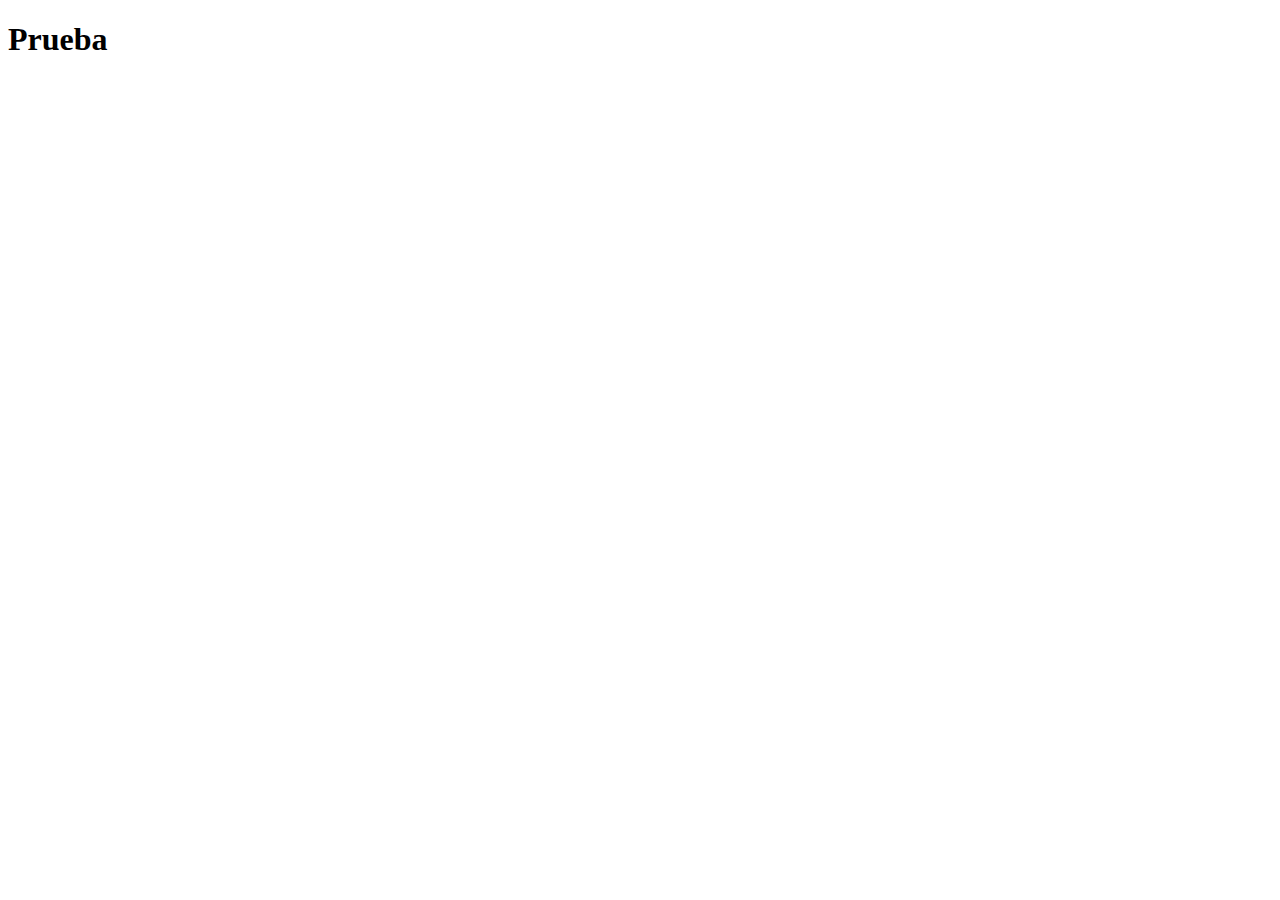
==== index.html @ 3fb683a5 "primer cambio" ====
<!DOCTYPE html>
<html lang="en">

<head>
    <meta charset="UTF-8">
    <meta name="viewport" content="width=device-width, initial-scale=1.0">
    <title> Centro Fray Bartolomé de las Casas · CFBC</title>
    <link rel="shorcut icon" href="icono.ico" type="image/x-icon">
</head>

<body>
    <h1>Prueba</h1>

</body>

</html>
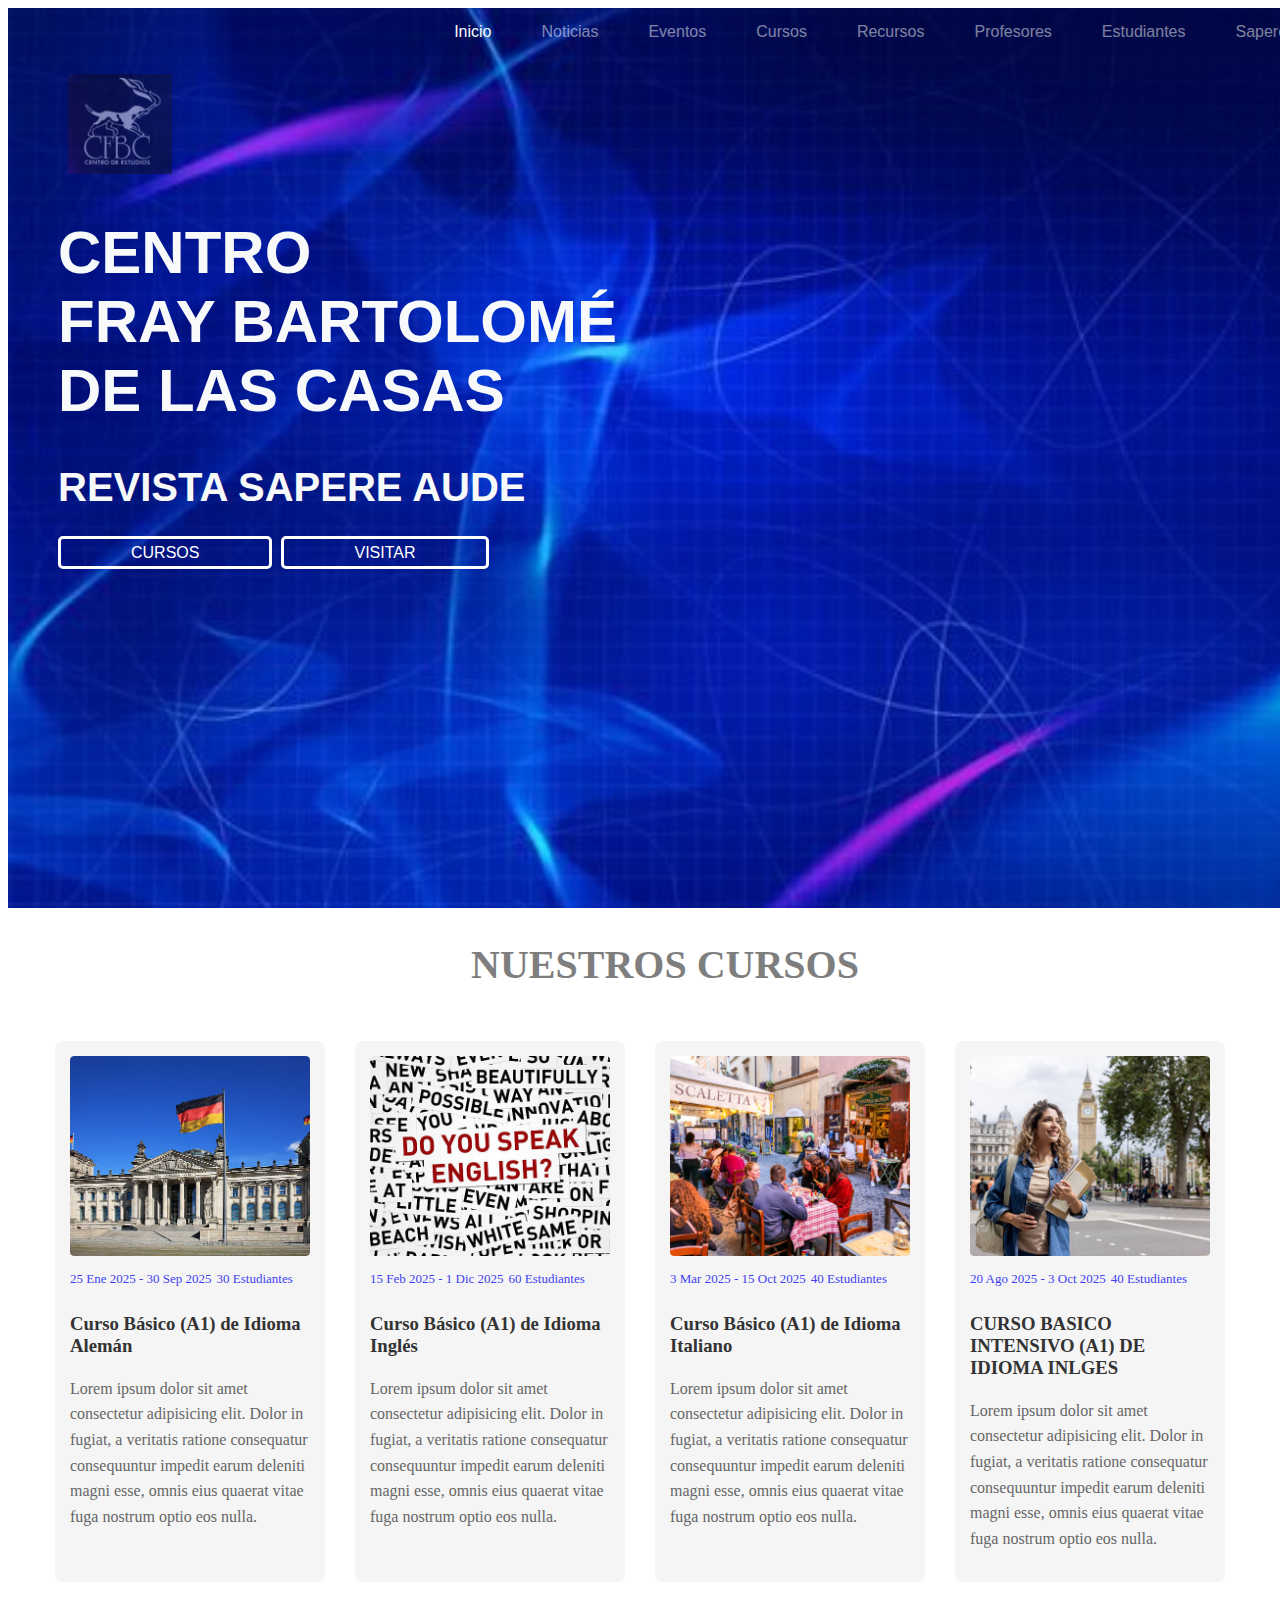
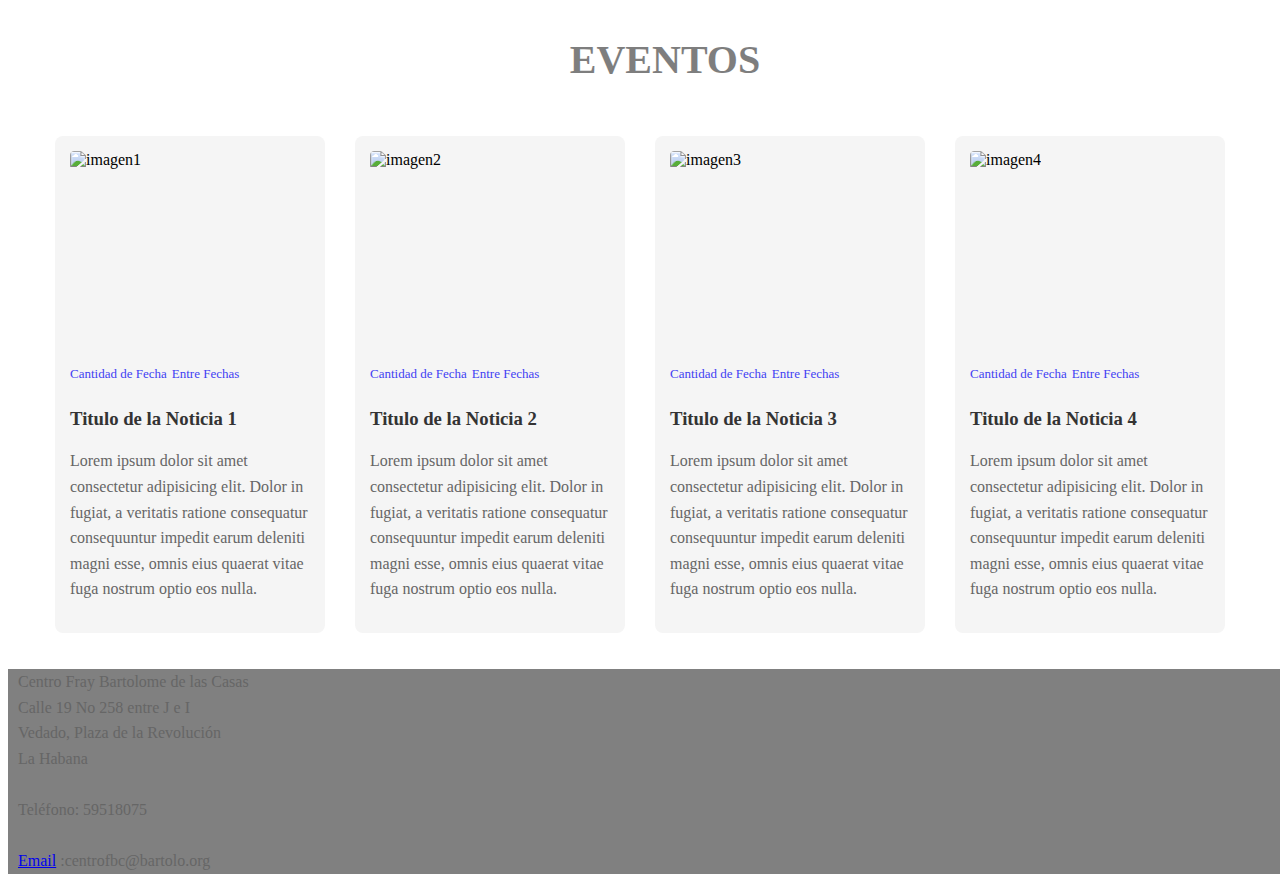
==== commit 01303c2c: "Actualizando la pagina con muchos cambios y estilos" ====
--- a/index.html
+++ b/index.html
@@ -5,12 +5,197 @@
     <meta charset="UTF-8">
     <meta name="viewport" content="width=device-width, initial-scale=1.0">
     <title> Centro Fray Bartolomé de las Casas · CFBC</title>
-    <link rel="shorcut icon" href="icono.ico" type="image/x-icon">
+    <link rel="shorcut icon" href="./src/Assets/icono.jpg" type="image/x-icon">
+    <link rel="stylesheet" href="./src/Styles/index.css">
 </head>
 
 <body>
-    <h1>Prueba</h1>
+    <article class="superior">
+        <nav>
+            <ul class="menu">
+                <li><a href="index.html" id="Inicio">Inicio</a></li>
+                <li><a href="Noticias.html">Noticias</a></li>
+                <li><a href="Eventos.html">Eventos</a></li>
+                <li><a href="Cursos.html">Cursos</a></li>
+                <li><a href="Recursos.html">Recursos</a></li>
+                <li><a target="_blank" href="Profesores.html">Profesores</a></li>
+                <li><a target="_blank" href="Estudiantes.html">Estudiantes</a></li>
+                <li><a href="Sapere_Aude.html">Sapere Aude</a></li>
+
+            </ul>
+        </nav>
+        <br>
+        <img src="./src/Assets/icono.png" alt="Icono del Centro de Estudios" height="100px">
+        <h1>CENTRO
+            <br>
+            FRAY BARTOLOMÉ
+            <br>
+            DE LAS CASAS
+        </h1>
+
+        <h2>REVISTA SAPERE AUDE</h2>
+        <a id="botonCursos" href="Cursos.html">CURSOS</a>
+        <a id="botonVisitar" href="Sapere_Aude.html">VISITAR</a>
+
+    </article>
+
+    <h2 id="anuncio">NUESTROS CURSOS</h2>
+
+    <article class="contenedorNoticias">
+
+        <div class="columna">
+            <div class="imagenes">
+                <img src="./src/Assets/alemania.jpg" alt="imagen1" class="imagenes">
+            </div>
+
+            <div class="fechayestudiantes">
+                <p class="fechaCurso"> 25 Ene 2025 - 30 Sep 2025</p>
+                <p class="cantidadEstudiantes">30 Estudiantes</p>
+            </div>
+            <h3>Curso Básico (A1) de Idioma Alemán</h3>
+            <p>Lorem ipsum dolor sit amet consectetur adipisicing elit. Dolor in fugiat, a veritatis ratione consequatur
+                consequuntur impedit earum deleniti magni esse, omnis eius quaerat vitae fuga nostrum optio eos nulla.
+            </p>
+
+        </div>
+
+        <div class="columna">
+            <div class="imagenes">
+                <img src="./src/Assets/ingles.jpg" alt="imagen2" class="imagenes">
+            </div>
+
+            <div class="fechayestudiantes">
+                <p class="fechaCurso"> 15 Feb 2025 - 1 Dic 2025</p>
+                <p class="cantidadEstudiantes">60 Estudiantes</p>
+            </div>
+            <h3>Curso Básico (A1) de Idioma Inglés</h3>
+            <p>Lorem ipsum dolor sit amet consectetur adipisicing elit. Dolor in fugiat, a veritatis ratione consequatur
+                consequuntur impedit earum deleniti magni esse, omnis eius quaerat vitae fuga nostrum optio eos nulla.
+            </p>
+
+        </div>
+
+        <div class="columna">
+            <div class="imagenes">
+                <img src="./src/Assets/italiano.jpg" alt="imagen3" class="imagenes">
+
+            </div>
+
+            <div class="fechayestudiantes">
+                <p class="fechaCurso"> 3 Mar 2025 - 15 Oct 2025</p>
+                <p class="cantidadEstudiantes">40 Estudiantes</p>
+            </div>
+            <h3>Curso Básico (A1) de Idioma Italiano</h3>
+            <p>Lorem ipsum dolor sit amet consectetur adipisicing elit. Dolor in fugiat, a veritatis ratione consequatur
+                consequuntur impedit earum deleniti magni esse, omnis eius quaerat vitae fuga nostrum optio eos nulla.
+            </p>
+
+        </div>
+
+        <div class="columna">
+            <div class="imagenes">
+                <img src="./src/Assets/ingles avanzado.jpg" alt="imagen3" class="imagenes">
+            </div>
+
+            <div class="fechayestudiantes">
+                <p class="fechaCurso"> 20 Ago 2025 - 3 Oct 2025</p>
+                <p class="cantidadEstudiantes">40 Estudiantes</p>
+            </div>
+            <h3>CURSO BASICO INTENSIVO (A1) DE IDIOMA INLGES</h3>
+            <p>Lorem ipsum dolor sit amet consectetur adipisicing elit. Dolor in fugiat, a veritatis ratione consequatur
+                consequuntur impedit earum deleniti magni esse, omnis eius quaerat vitae fuga nostrum optio eos nulla.
+            </p>
+
+        </div>
+
+    </article>
+
+    <h2 id="anuncio">EVENTOS</h2>
+
+    <article class="contenedorNoticias">
+
+        <div class="columna">
+            <div class="imagenes">
+                <img src="" alt="imagen1" class="imagenes">
+            </div>
+           
+            <div class="fechayestudiantes">
+                <p class="fechaCurso"> Cantidad de Fecha</p>
+                <p class="cantidadEstudiantes">Entre Fechas</p>
+            </div>
+            <h3>Titulo de la Noticia 1</h3>
+            <p>Lorem ipsum dolor sit amet consectetur adipisicing elit. Dolor in fugiat, a veritatis ratione consequatur
+                consequuntur impedit earum deleniti magni esse, omnis eius quaerat vitae fuga nostrum optio eos nulla.
+            </p>
+
+        </div>
+
+        <div class="columna">
+            <div class="imagenes">
+                <img src="" alt="imagen2" class="imagenes">
+            </div>
+            <div class="fechayestudiantes">
+                <p class="fechaCurso"> Cantidad de Fecha</p>
+                <p class="cantidadEstudiantes">Entre Fechas</p>
+            </div>
+            <h3>Titulo de la Noticia 2</h3>
+            <p>Lorem ipsum dolor sit amet consectetur adipisicing elit. Dolor in fugiat, a veritatis ratione consequatur
+                consequuntur impedit earum deleniti magni esse, omnis eius quaerat vitae fuga nostrum optio eos nulla.
+            </p>
+
+        </div>
+
+        <div class="columna">
+            <div class="imagenes">
+                <img src="" alt="imagen3" class="imagenes">
+            </div>
+            <div class="fechayestudiantes">
+                <p class="fechaCurso"> Cantidad de Fecha</p>
+                <p class="cantidadEstudiantes">Entre Fechas</p>
+            </div>
+            <h3>Titulo de la Noticia 3</h3>
+            <p>Lorem ipsum dolor sit amet consectetur adipisicing elit. Dolor in fugiat, a veritatis ratione consequatur
+                consequuntur impedit earum deleniti magni esse, omnis eius quaerat vitae fuga nostrum optio eos nulla.
+            </p>
+
+        </div>
+
+        <div class="columna">
+            <div class="imagenes">
+                <img src="" alt="imagen4" class="imagenes">
+            </div>
+            <div class="fechayestudiantes">
+                <p class="fechaCurso"> Cantidad de Fecha</p>
+                <p class="cantidadEstudiantes">Entre Fechas</p>
+            </div>
+            <h3>Titulo de la Noticia 4</h3>
+            <p>Lorem ipsum dolor sit amet consectetur adipisicing elit. Dolor in fugiat, a veritatis ratione consequatur
+                consequuntur impedit earum deleniti magni esse, omnis eius quaerat vitae fuga nostrum optio eos nulla.
+            </p>
+
+        </div>
+
+    </article>
+
 
 </body>
+<footer id="footer">
+    <div id="footerdiv">
+        <p>Centro Fray Bartolome de las Casas
+            <br>
+            Calle 19 No 258 entre J e I
+            <br>
+            Vedado, Plaza de la Revolución
+            <br>
+            La Habana
+            <br>
+            <br>
+            Teléfono: 59518075
+            <br>
+            <br>
+            <a href="mailito:centrofbc@bartolo.org">Email</a> :centrofbc@bartolo.org
+        </p>
+    </div>
+</footer>
 
 </html>--- a/src/Styles/index.css
+++ b/src/Styles/index.css
@@ -0,0 +1,193 @@
+nav {
+    width: 100%;
+    /*background-color: #f8f9fa;*/
+    padding: 15px 0;
+
+
+}
+
+.menu {
+    display: flex;
+    justify-content: flex-end;
+    list-style: none;
+    margin: 0;
+    padding: 0;
+
+
+
+}
+
+.menu li {
+    margin-left: 30px;
+}
+
+.menu a {
+    text-decoration: none;
+    color: #f8f9fa;
+    font-family: Arial, Helvetica, sans-serif;
+    padding: 5px 10px;
+    opacity: 0.5;
+}
+
+#Inicio {
+    opacity: 100;
+}
+
+.menu a:hover {
+    color: hsl(0, 93%, 47%);
+    opacity: 100;
+
+}
+
+
+.superior {
+    height: 100vh;
+    background-image: url('../Assets/fondo.jpg');
+    background-size: cover;
+    background-position: center;
+    background-repeat: no-repeat;
+    width: 1330px;
+
+
+}
+
+h1 {
+    color: #f8f9fa;
+    font-family: Arial, Helvetica, sans-serif;
+    font-size: 60px;
+    margin-left: 50px;
+}
+
+h2 {
+    color: #f8f9fa;
+    font-family: Arial, Helvetica, sans-serif;
+    font-size: 40px;
+    margin-left: 50px;
+}
+
+#botonCursos,
+#botonVisitar {
+    font-family: Arial, Helvetica, sans-serif;
+    cursor: pointer;
+    padding: 5px 70px;
+    border-radius: 5px;
+    margin-left: 50px;
+    background-color: transparent;
+    color: white;
+    border: solid;
+    text-decoration: none;
+
+
+
+}
+
+#botonVisitar {
+
+    margin-left: 5px;
+}
+
+#botonVisitar:hover {
+    background-color: rgb(228, 1, 39);
+    color: #f8f9fa;
+
+
+
+}
+
+#botonCursos:hover {
+    background-color: rgb(228, 1, 39);
+    color: #f8f9fa;
+
+}
+
+img {
+
+    margin-left: 60px;
+    opacity: 0.5;
+
+
+
+
+}
+
+#footer {
+    background-color: gray;
+    width: 1330px;
+
+}
+
+#footerdiv {
+    color: bisque;
+    margin-left: 10px;
+}
+
+
+/* las noticias*/
+
+#anuncio {
+    color: black;
+    text-align: center;
+    font-family: 'Times New Roman', Times, serif;
+    opacity: 0.5;
+}
+
+.contenedorNoticias {
+    display: flex;
+    justify-content: space-between;
+    max-width: 1200px;
+    margin: 0 auto;
+    padding: 20px;
+}
+
+.columna {
+    flex: 1;
+    margin: 0 15px;
+    background: #f5f5f5;
+    padding: 15px;
+    border-radius: 8px;
+
+}
+
+.imagenes {
+    width: 100%;
+    height: 200px;
+    object-fit: cover;
+    border-radius: 4px;
+    margin-left: 0px;
+    opacity: 100;
+    object-fit: cover;
+    transition: transform 0.3s ease;
+    overflow: hidden;
+
+}
+
+.imagenes :hover {
+
+    transform: scale(1.1);
+}
+
+
+h3 {
+    color: #333;
+    margin-top: 10px;
+}
+
+p {
+    color: #666;
+    line-height: 1.6;
+}
+
+.fechayestudiantes {
+    display: flex;
+
+}
+
+.fechaCurso,
+.cantidadEstudiantes {
+    font-size: 13px;
+    color: #3f3ff3;
+}
+
+.cantidadEstudiantes {
+    margin-left: 5px;
+}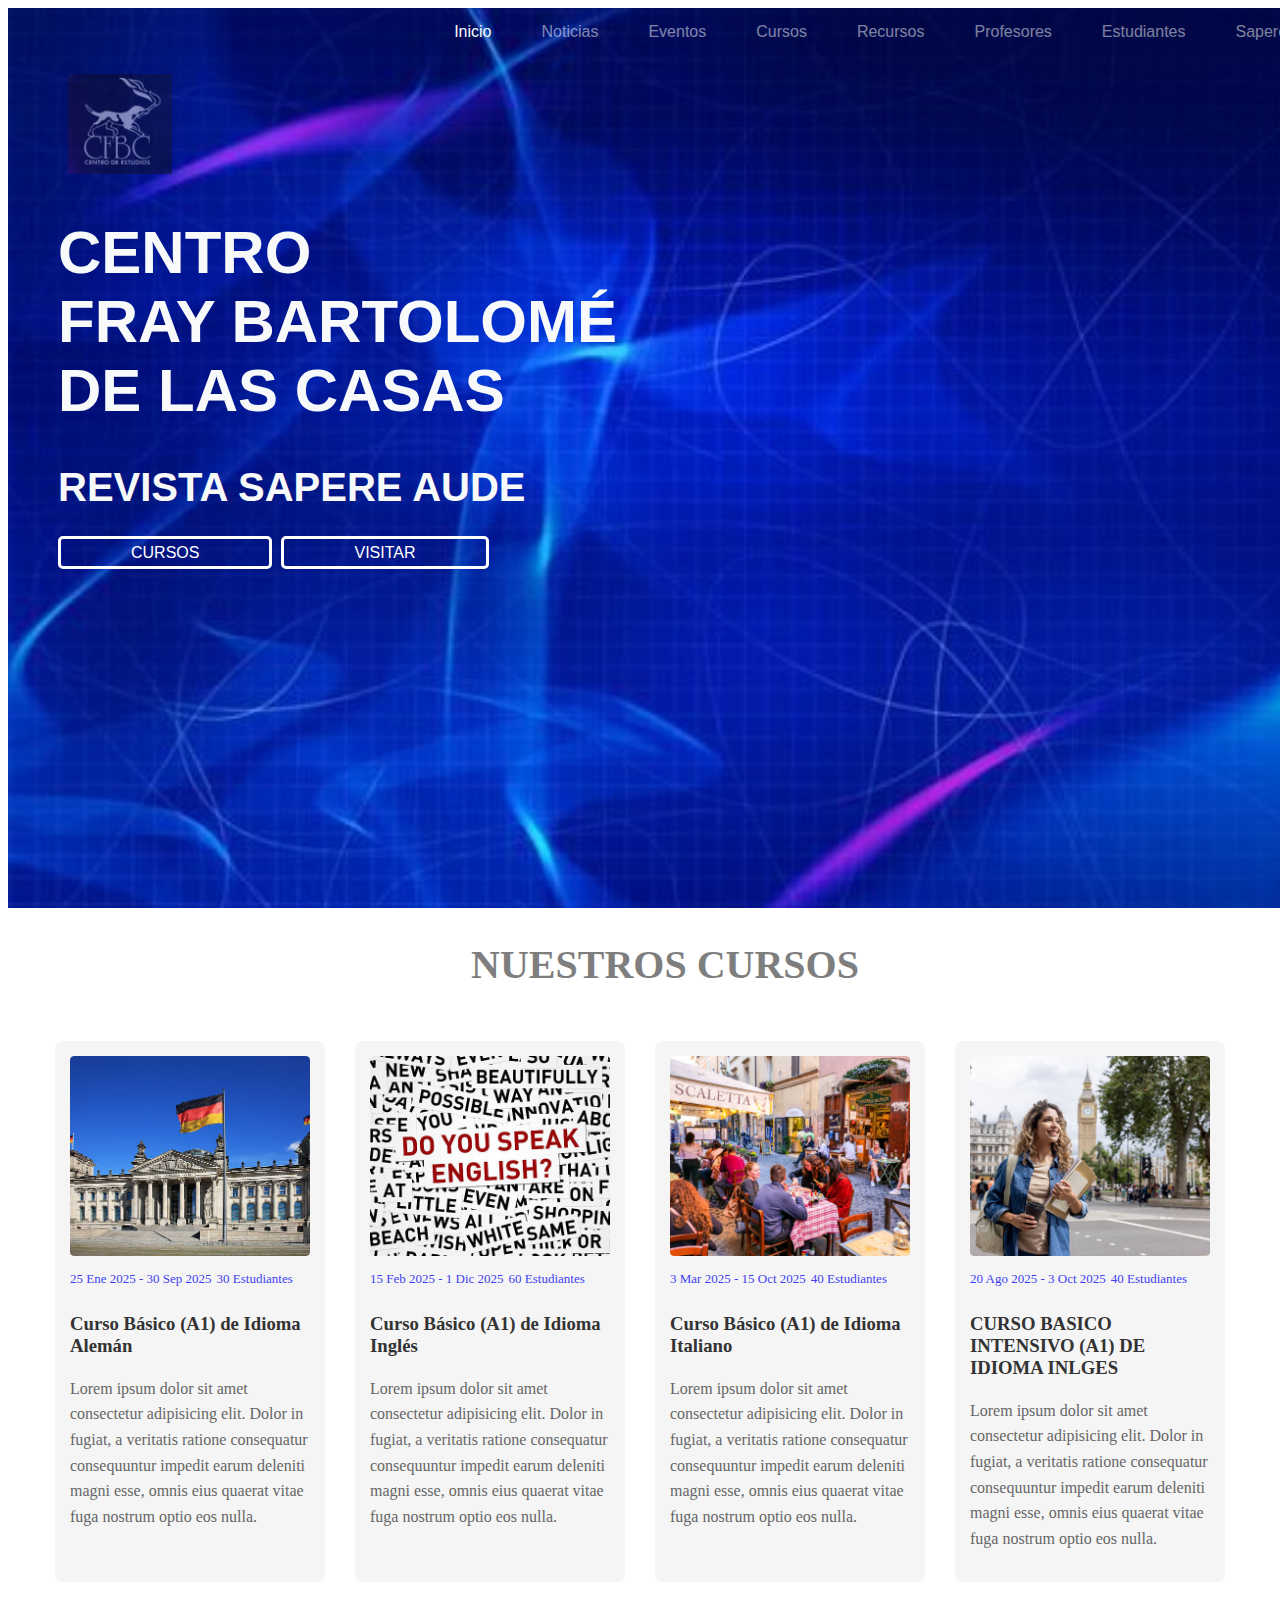
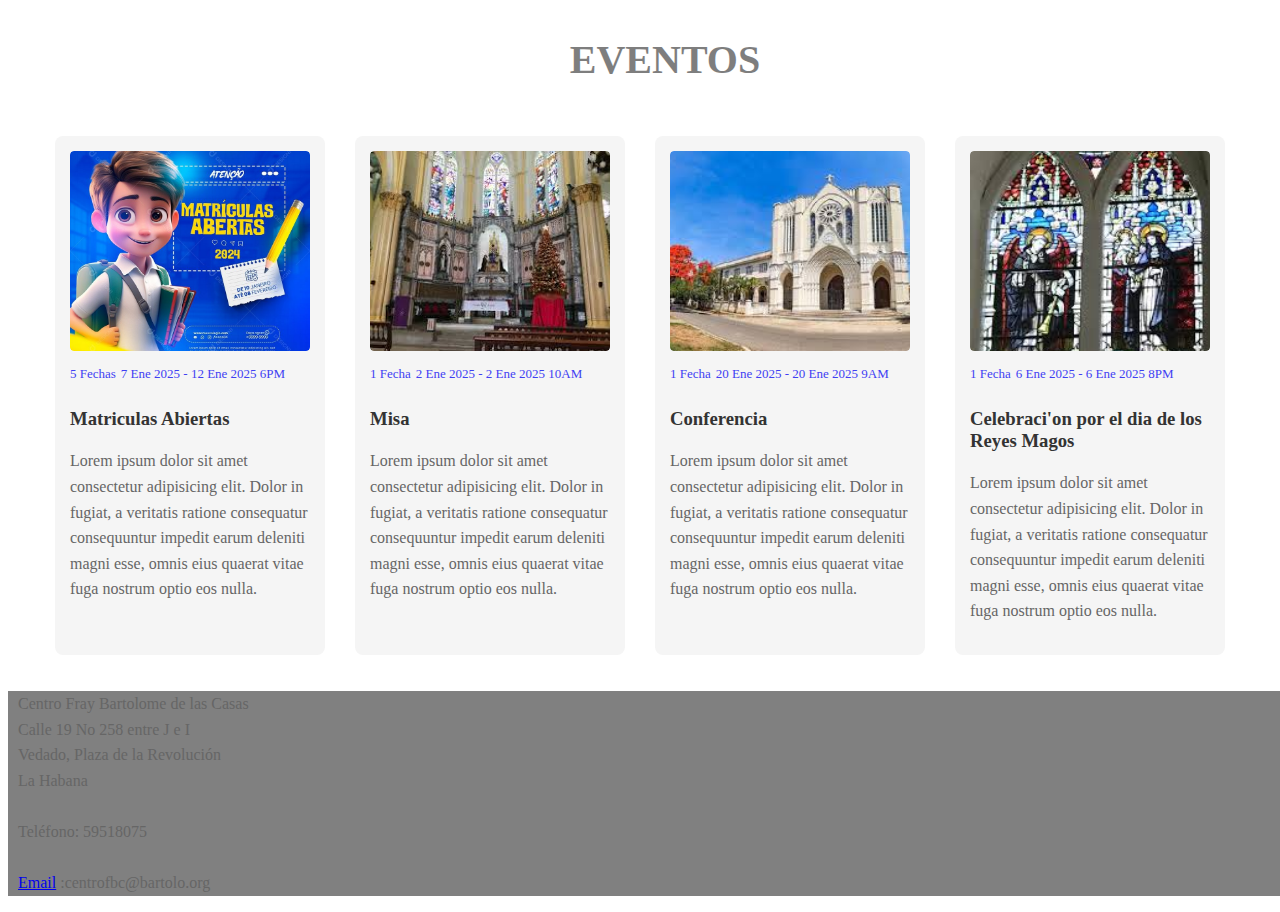
==== commit 79426668: "aqui no tengo en blanco el footer" ====
--- a/index.html
+++ b/index.html
@@ -116,59 +116,59 @@
 
         <div class="columna">
             <div class="imagenes">
-                <img src="" alt="imagen1" class="imagenes">
+                <img src="./src/Assets/Social Media Matrículas Abertas 2024 PSD Editável.jpeg" alt="imagen1" class="imagenes">
             </div>
            
             <div class="fechayestudiantes">
-                <p class="fechaCurso"> Cantidad de Fecha</p>
-                <p class="cantidadEstudiantes">Entre Fechas</p>
-            </div>
-            <h3>Titulo de la Noticia 1</h3>
-            <p>Lorem ipsum dolor sit amet consectetur adipisicing elit. Dolor in fugiat, a veritatis ratione consequatur
-                consequuntur impedit earum deleniti magni esse, omnis eius quaerat vitae fuga nostrum optio eos nulla.
-            </p>
-
-        </div>
-
-        <div class="columna">
-            <div class="imagenes">
-                <img src="" alt="imagen2" class="imagenes">
-            </div>
-            <div class="fechayestudiantes">
-                <p class="fechaCurso"> Cantidad de Fecha</p>
-                <p class="cantidadEstudiantes">Entre Fechas</p>
-            </div>
-            <h3>Titulo de la Noticia 2</h3>
-            <p>Lorem ipsum dolor sit amet consectetur adipisicing elit. Dolor in fugiat, a veritatis ratione consequatur
-                consequuntur impedit earum deleniti magni esse, omnis eius quaerat vitae fuga nostrum optio eos nulla.
-            </p>
-
-        </div>
-
-        <div class="columna">
-            <div class="imagenes">
-                <img src="" alt="imagen3" class="imagenes">
-            </div>
-            <div class="fechayestudiantes">
-                <p class="fechaCurso"> Cantidad de Fecha</p>
-                <p class="cantidadEstudiantes">Entre Fechas</p>
-            </div>
-            <h3>Titulo de la Noticia 3</h3>
-            <p>Lorem ipsum dolor sit amet consectetur adipisicing elit. Dolor in fugiat, a veritatis ratione consequatur
-                consequuntur impedit earum deleniti magni esse, omnis eius quaerat vitae fuga nostrum optio eos nulla.
-            </p>
-
-        </div>
-
-        <div class="columna">
-            <div class="imagenes">
-                <img src="" alt="imagen4" class="imagenes">
-            </div>
-            <div class="fechayestudiantes">
-                <p class="fechaCurso"> Cantidad de Fecha</p>
-                <p class="cantidadEstudiantes">Entre Fechas</p>
-            </div>
-            <h3>Titulo de la Noticia 4</h3>
+                <p class="fechaCurso"> 5 Fechas</p>
+                <p class="cantidadEstudiantes">7 Ene 2025 - 12 Ene 2025  6PM</p>
+            </div>
+            <h3>Matriculas Abiertas</h3>
+            <p>Lorem ipsum dolor sit amet consectetur adipisicing elit. Dolor in fugiat, a veritatis ratione consequatur
+                consequuntur impedit earum deleniti magni esse, omnis eius quaerat vitae fuga nostrum optio eos nulla.
+            </p>
+
+        </div>
+
+        <div class="columna">
+            <div class="imagenes">
+                <img src="./src/Assets/misa.jpeg" alt="imagen2" class="imagenes">
+            </div>
+            <div class="fechayestudiantes">
+                <p class="fechaCurso"> 1 Fecha</p>
+                <p class="cantidadEstudiantes">2 Ene 2025 - 2 Ene 2025  10AM</p>
+            </div>
+            <h3>Misa</h3>
+            <p>Lorem ipsum dolor sit amet consectetur adipisicing elit. Dolor in fugiat, a veritatis ratione consequatur
+                consequuntur impedit earum deleniti magni esse, omnis eius quaerat vitae fuga nostrum optio eos nulla.
+            </p>
+
+        </div>
+
+        <div class="columna">
+            <div class="imagenes">
+                <img src="./src/Assets/Iglesia. jpeg.jpeg" alt="imagen3" class="imagenes">
+            </div>
+            <div class="fechayestudiantes">
+                <p class="fechaCurso"> 1 Fecha</p>
+                <p class="cantidadEstudiantes">20 Ene 2025 - 20 Ene 2025  9AM</p>
+            </div>
+            <h3>Conferencia</h3>
+            <p>Lorem ipsum dolor sit amet consectetur adipisicing elit. Dolor in fugiat, a veritatis ratione consequatur
+                consequuntur impedit earum deleniti magni esse, omnis eius quaerat vitae fuga nostrum optio eos nulla.
+            </p>
+
+        </div>
+
+        <div class="columna">
+            <div class="imagenes">
+                <img src="./src/Assets/celebracion.jpeg" alt="imagen4" class="imagenes">
+            </div>
+            <div class="fechayestudiantes">
+                <p class="fechaCurso"> 1 Fecha</p>
+                <p class="cantidadEstudiantes">6 Ene 2025 - 6 Ene 2025  8PM</p>
+            </div>
+            <h3>Celebraci'on por el dia de los Reyes Magos</h3>
             <p>Lorem ipsum dolor sit amet consectetur adipisicing elit. Dolor in fugiat, a veritatis ratione consequatur
                 consequuntur impedit earum deleniti magni esse, omnis eius quaerat vitae fuga nostrum optio eos nulla.
             </p>
--- a/src/Styles/index.css
+++ b/src/Styles/index.css
@@ -110,16 +110,6 @@
 
 }
 
-#footer {
-    background-color: gray;
-    width: 1330px;
-
-}
-
-#footerdiv {
-    color: bisque;
-    margin-left: 10px;
-}
 
 
 /* las noticias*/
@@ -190,4 +180,17 @@
 
 .cantidadEstudiantes {
     margin-left: 5px;
+}
+
+
+#footer {
+   background-color: gray;
+    width: 1330px;
+
+}
+
+#footerdiv {
+   
+    margin-left: 10px;
+    color: #f5f5f5;
 }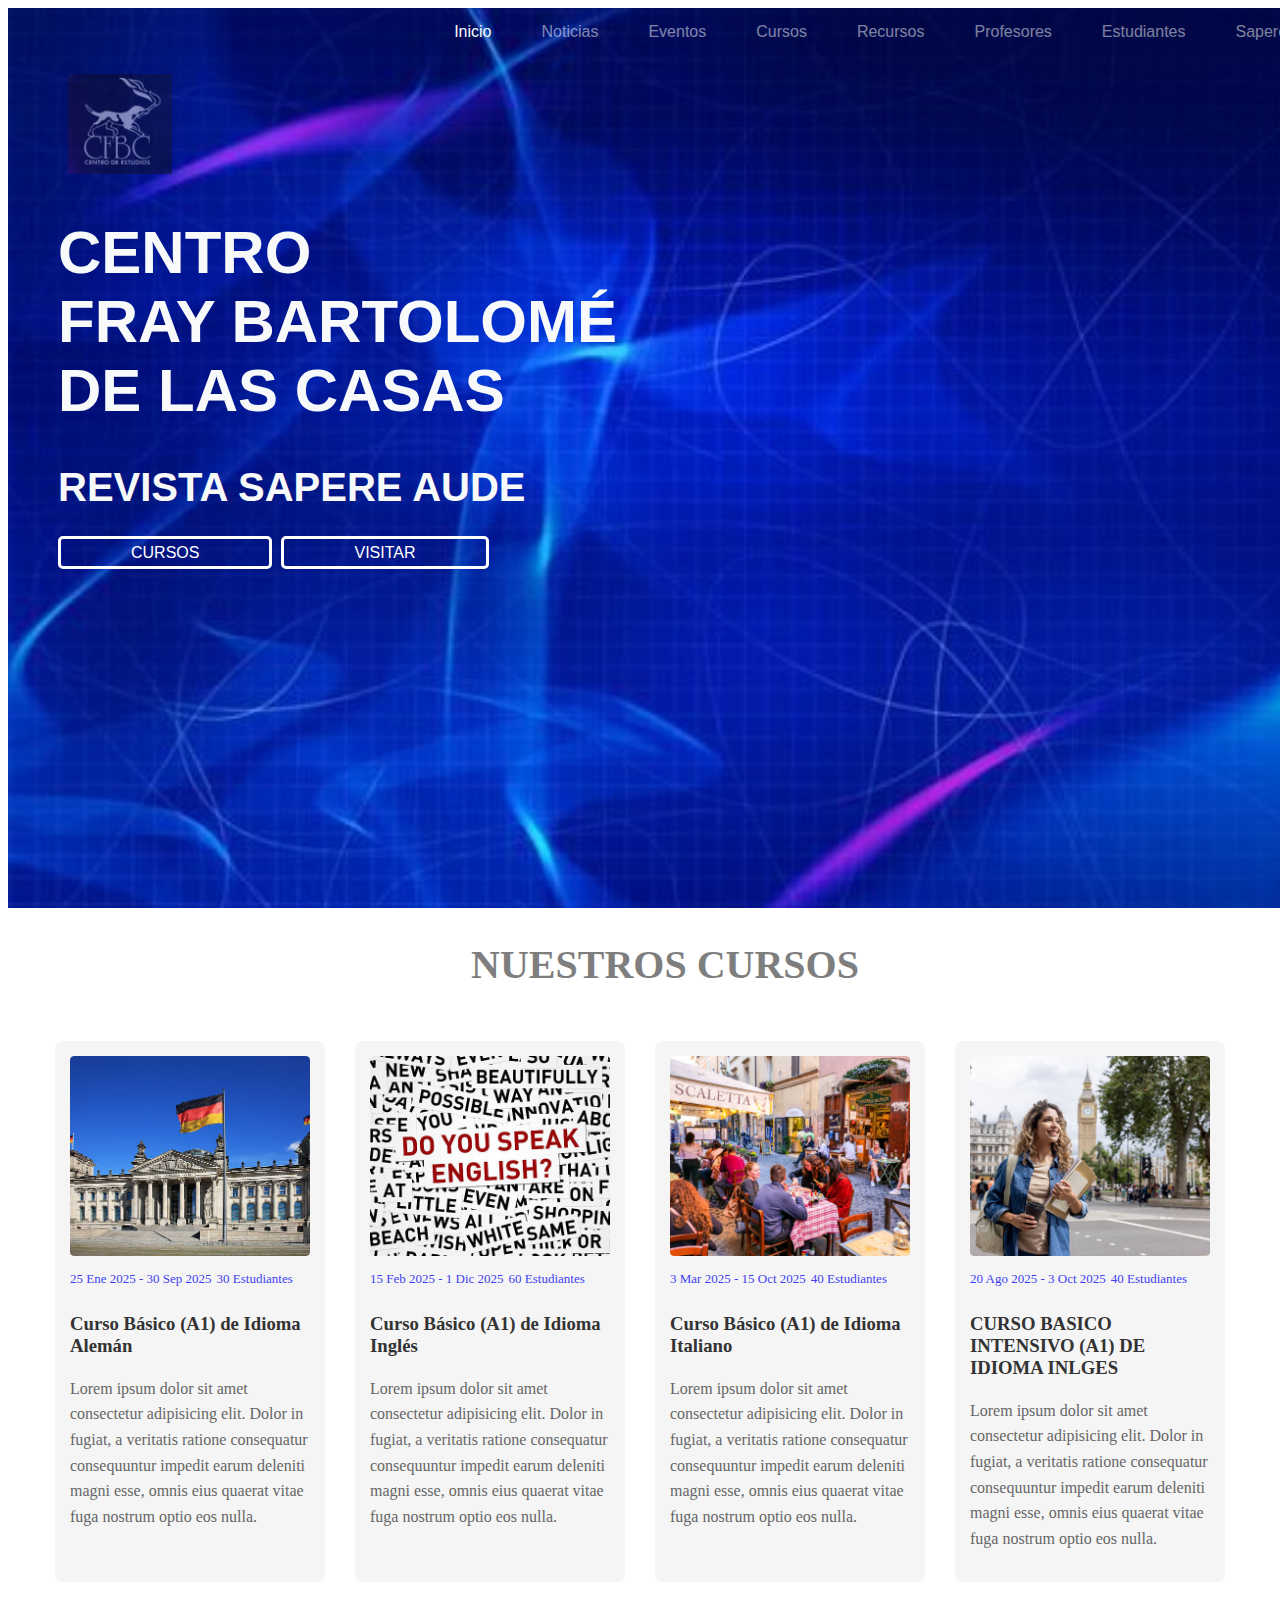
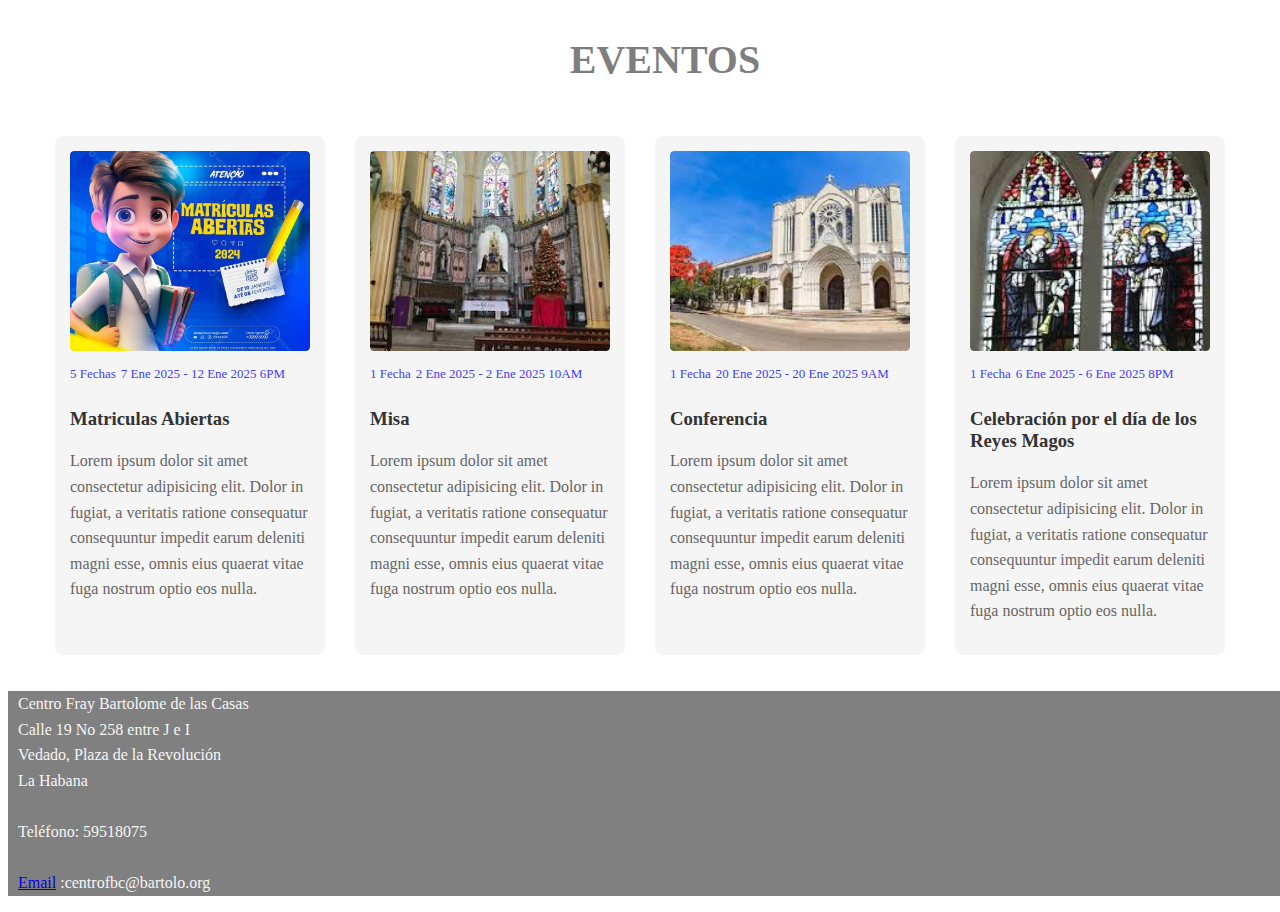
==== commit 1799e40c: "agregando cursos y eventos" ====
--- a/index.html
+++ b/index.html
@@ -168,7 +168,7 @@
                 <p class="fechaCurso"> 1 Fecha</p>
                 <p class="cantidadEstudiantes">6 Ene 2025 - 6 Ene 2025  8PM</p>
             </div>
-            <h3>Celebraci'on por el dia de los Reyes Magos</h3>
+            <h3>Celebración por el día de los Reyes Magos</h3>
             <p>Lorem ipsum dolor sit amet consectetur adipisicing elit. Dolor in fugiat, a veritatis ratione consequatur
                 consequuntur impedit earum deleniti magni esse, omnis eius quaerat vitae fuga nostrum optio eos nulla.
             </p>
@@ -180,8 +180,8 @@
 
 </body>
 <footer id="footer">
-    <div id="footerdiv">
-        <p>Centro Fray Bartolome de las Casas
+    <div >
+        <p id="footerdiv">Centro Fray Bartolome de las Casas
             <br>
             Calle 19 No 258 entre J e I
             <br>
--- a/src/Styles/index.css
+++ b/src/Styles/index.css
@@ -64,6 +64,8 @@
     font-size: 40px;
     margin-left: 50px;
 }
+
+
 
 #botonCursos,
 #botonVisitar {
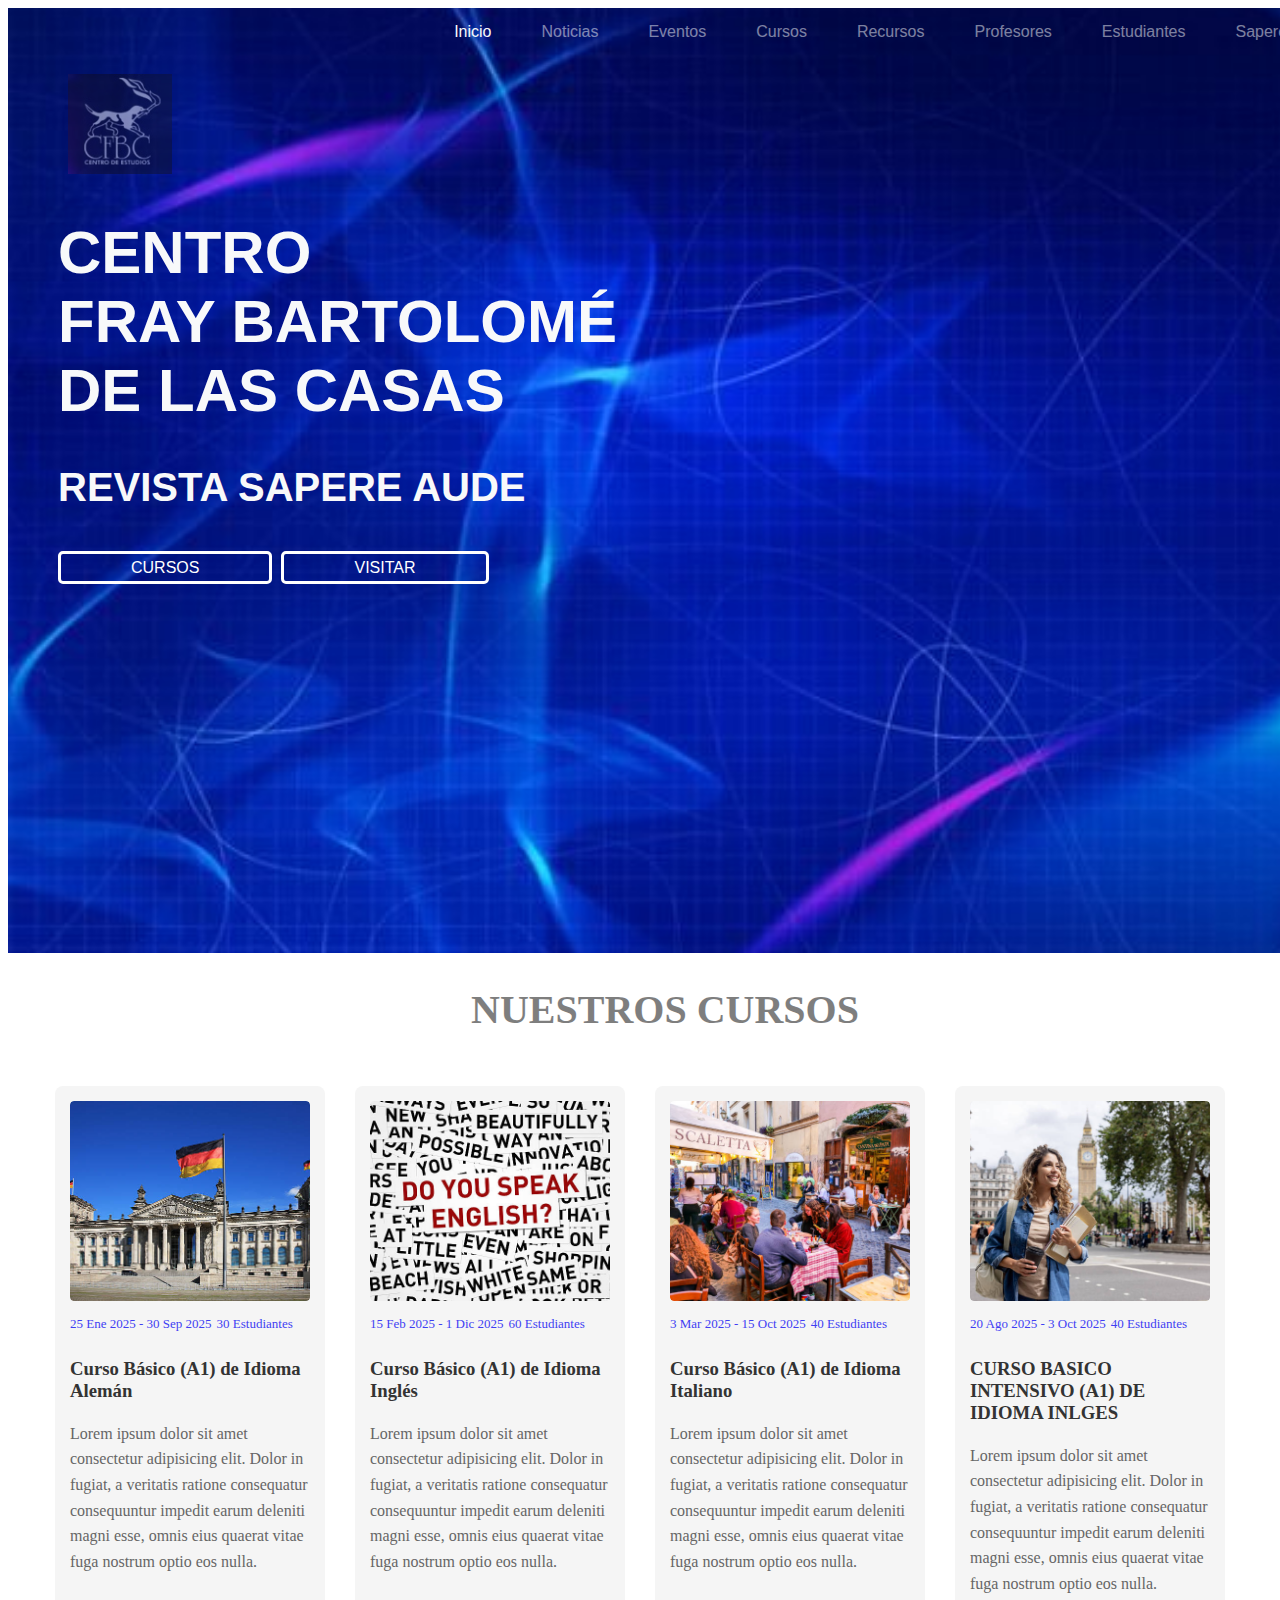
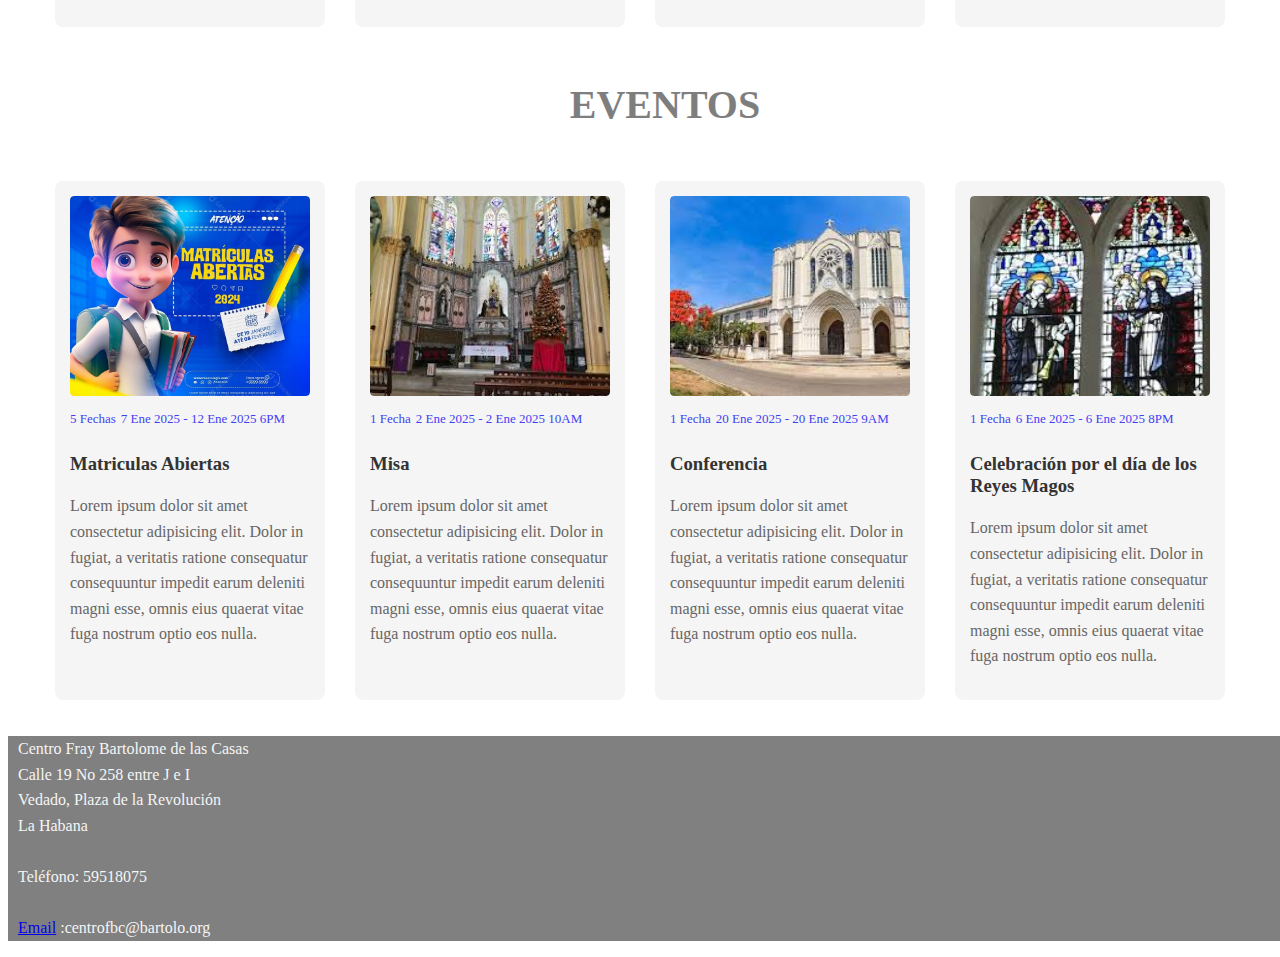
==== commit 741b119f: "terminando Cursos y comenzando con profesores" ====
--- a/index.html
+++ b/index.html
@@ -10,6 +10,7 @@
 </head>
 
 <body>
+    <section class="fondo">
     <article class="superior">
         <nav>
             <ul class="menu">
@@ -34,10 +35,14 @@
         </h1>
 
         <h2>REVISTA SAPERE AUDE</h2>
-        <a id="botonCursos" href="Cursos.html">CURSOS</a>
-        <a id="botonVisitar" href="Sapere_Aude.html">VISITAR</a>
+        <nav>
+            <a id="botonCursos" href="Cursos.html">CURSOS</a>
+            <a id="botonVisitar" href="Sapere_Aude.html">VISITAR</a>
+        </nav>
 
     </article>
+
+</section>
 
     <h2 id="anuncio">NUESTROS CURSOS</h2>
 
@@ -116,12 +121,13 @@
 
         <div class="columna">
             <div class="imagenes">
-                <img src="./src/Assets/Social Media Matrículas Abertas 2024 PSD Editável.jpeg" alt="imagen1" class="imagenes">
-            </div>
-           
+                <img src="./src/Assets/Social Media Matrículas Abertas 2024 PSD Editável.jpeg" alt="imagen1"
+                    class="imagenes">
+            </div>
+
             <div class="fechayestudiantes">
                 <p class="fechaCurso"> 5 Fechas</p>
-                <p class="cantidadEstudiantes">7 Ene 2025 - 12 Ene 2025  6PM</p>
+                <p class="cantidadEstudiantes">7 Ene 2025 - 12 Ene 2025 6PM</p>
             </div>
             <h3>Matriculas Abiertas</h3>
             <p>Lorem ipsum dolor sit amet consectetur adipisicing elit. Dolor in fugiat, a veritatis ratione consequatur
@@ -136,7 +142,7 @@
             </div>
             <div class="fechayestudiantes">
                 <p class="fechaCurso"> 1 Fecha</p>
-                <p class="cantidadEstudiantes">2 Ene 2025 - 2 Ene 2025  10AM</p>
+                <p class="cantidadEstudiantes">2 Ene 2025 - 2 Ene 2025 10AM</p>
             </div>
             <h3>Misa</h3>
             <p>Lorem ipsum dolor sit amet consectetur adipisicing elit. Dolor in fugiat, a veritatis ratione consequatur
@@ -151,7 +157,7 @@
             </div>
             <div class="fechayestudiantes">
                 <p class="fechaCurso"> 1 Fecha</p>
-                <p class="cantidadEstudiantes">20 Ene 2025 - 20 Ene 2025  9AM</p>
+                <p class="cantidadEstudiantes">20 Ene 2025 - 20 Ene 2025 9AM</p>
             </div>
             <h3>Conferencia</h3>
             <p>Lorem ipsum dolor sit amet consectetur adipisicing elit. Dolor in fugiat, a veritatis ratione consequatur
@@ -166,7 +172,7 @@
             </div>
             <div class="fechayestudiantes">
                 <p class="fechaCurso"> 1 Fecha</p>
-                <p class="cantidadEstudiantes">6 Ene 2025 - 6 Ene 2025  8PM</p>
+                <p class="cantidadEstudiantes">6 Ene 2025 - 6 Ene 2025 8PM</p>
             </div>
             <h3>Celebración por el día de los Reyes Magos</h3>
             <p>Lorem ipsum dolor sit amet consectetur adipisicing elit. Dolor in fugiat, a veritatis ratione consequatur
@@ -180,8 +186,8 @@
 
 </body>
 <footer id="footer">
-    <div >
-        <p id="footerdiv">Centro Fray Bartolome de las Casas
+    <div>
+        <p id="footerp">Centro Fray Bartolome de las Casas
             <br>
             Calle 19 No 258 entre J e I
             <br>
--- a/src/Styles/index.css
+++ b/src/Styles/index.css
@@ -1,3 +1,13 @@
+
+@media (max-width: 768px) {
+    nav ul {
+        flex-direction: column;
+}
+
+}
+
+
+
 nav {
     width: 100%;
     /*background-color: #f8f9fa;*/
@@ -12,6 +22,7 @@
     list-style: none;
     margin: 0;
     padding: 0;
+    
 
 
 
@@ -41,14 +52,13 @@
 
 
 .superior {
-    height: 100vh;
+    height: 105vh;
     background-image: url('../Assets/fondo.jpg');
     background-size: cover;
     background-position: center;
     background-repeat: no-repeat;
     width: 1330px;
-
-
+   
 }
 
 h1 {
@@ -191,7 +201,7 @@
 
 }
 
-#footerdiv {
+#footerp {
    
     margin-left: 10px;
     color: #f5f5f5;
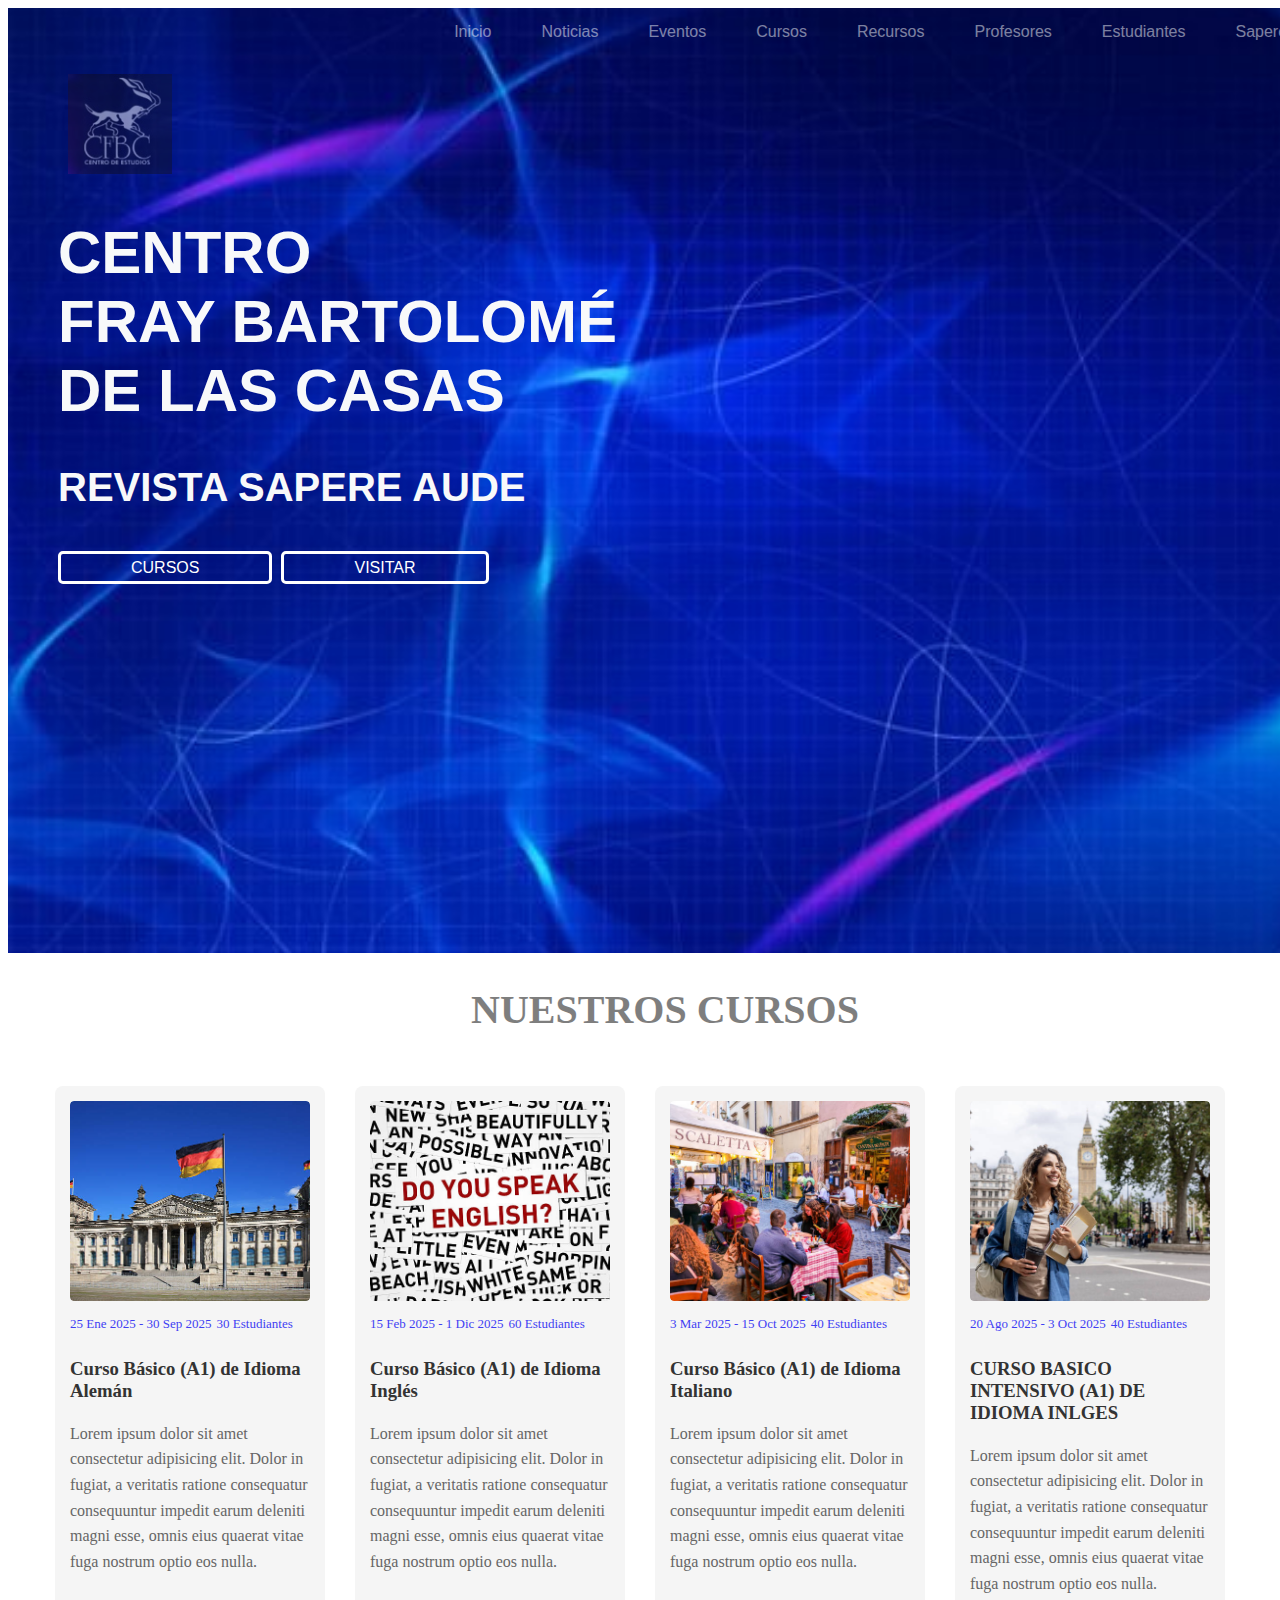
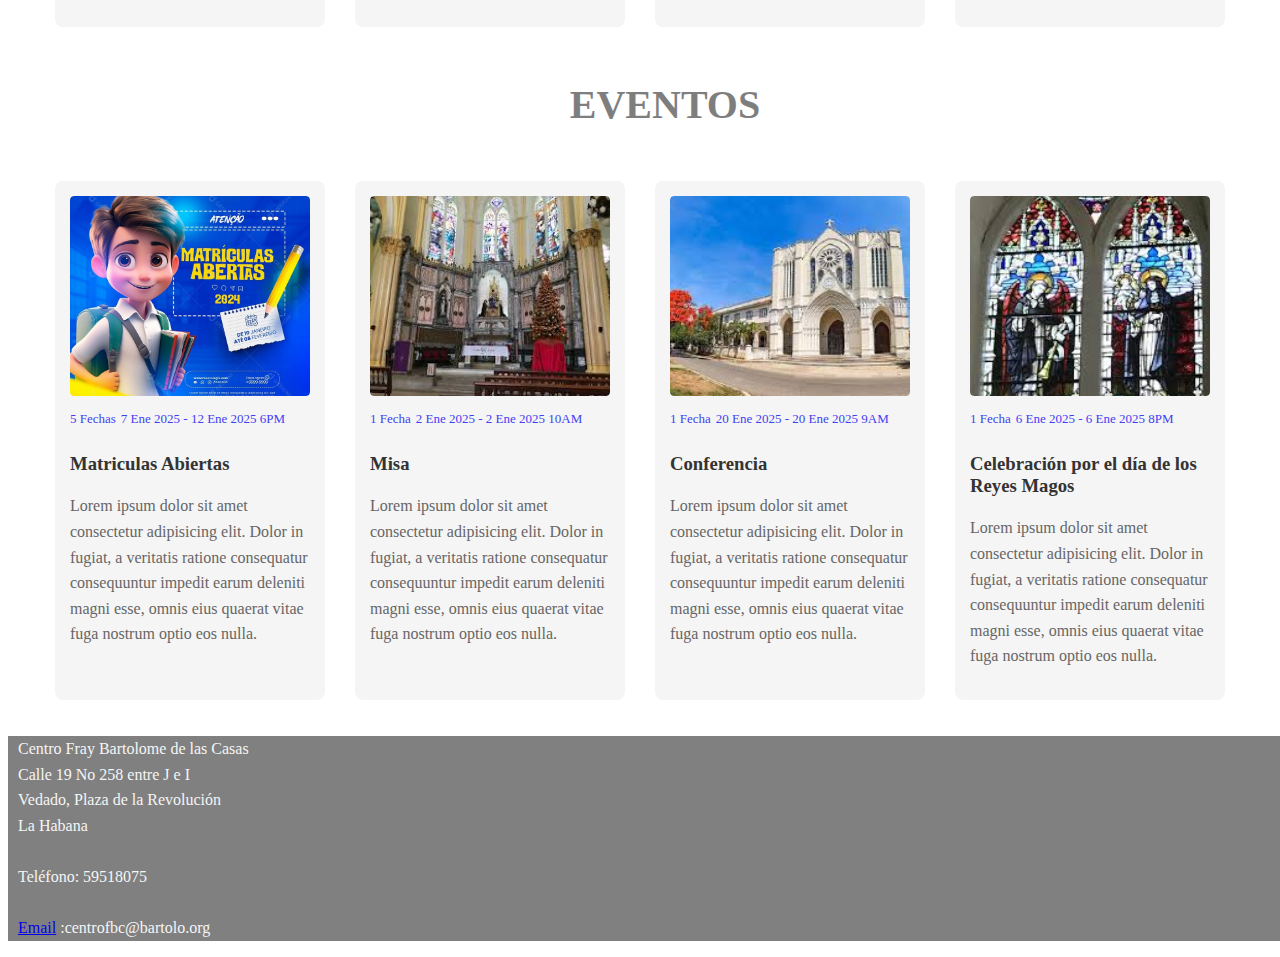
==== commit daace772: "Terminado" ====
--- a/index.html
+++ b/index.html
@@ -11,38 +11,38 @@
 
 <body>
     <section class="fondo">
-    <article class="superior">
-        <nav>
-            <ul class="menu">
-                <li><a href="index.html" id="Inicio">Inicio</a></li>
-                <li><a href="Noticias.html">Noticias</a></li>
-                <li><a href="Eventos.html">Eventos</a></li>
-                <li><a href="Cursos.html">Cursos</a></li>
-                <li><a href="Recursos.html">Recursos</a></li>
-                <li><a target="_blank" href="Profesores.html">Profesores</a></li>
-                <li><a target="_blank" href="Estudiantes.html">Estudiantes</a></li>
-                <li><a href="Sapere_Aude.html">Sapere Aude</a></li>
-
-            </ul>
-        </nav>
-        <br>
-        <img src="./src/Assets/icono.png" alt="Icono del Centro de Estudios" height="100px">
-        <h1>CENTRO
-            <br>
-            FRAY BARTOLOMÉ
-            <br>
-            DE LAS CASAS
-        </h1>
-
-        <h2>REVISTA SAPERE AUDE</h2>
-        <nav>
-            <a id="botonCursos" href="Cursos.html">CURSOS</a>
-            <a id="botonVisitar" href="Sapere_Aude.html">VISITAR</a>
-        </nav>
-
-    </article>
-
-</section>
+        <article class="superior">
+            <nav>
+                <ul class="menu">
+                    <li><a href="index.html" id="Activo">Inicio</a></li>
+                    <li><a href="Noticias.html">Noticias</a></li>
+                    <li><a href="Eventos.html">Eventos</a></li>
+                    <li><a href="Cursos.html">Cursos</a></li>
+                    <li><a href="Recursos.html">Recursos</a></li>
+                    <li><a target="_blank" href="ProfesoresIngresar.html">Profesores</a></li>
+                    <li><a target="_blank" href="EstudiantesIngresar.html">Estudiantes</a></li>
+                    <li><a target="_blank" href="Sapere_Aude.html">Sapere Aude</a></li>
+
+                </ul>
+            </nav>
+            <br>
+            <img src="./src/Assets/icono.png" alt="Icono del Centro de Estudios" height="100px">
+            <h1>CENTRO
+                <br>
+                FRAY BARTOLOMÉ
+                <br>
+                DE LAS CASAS
+            </h1>
+
+            <h2>REVISTA SAPERE AUDE</h2>
+            <nav>
+                <a id="botonCursos" href="Cursos.html">CURSOS</a>
+                <a target="_blank" id="botonVisitar" href="Sapere_Aude.html">VISITAR</a>
+            </nav>
+
+        </article>
+
+    </section>
 
     <h2 id="anuncio">NUESTROS CURSOS</h2>
 
--- a/src/Styles/index.css
+++ b/src/Styles/index.css
@@ -1,8 +1,7 @@
-
 @media (max-width: 768px) {
     nav ul {
         flex-direction: column;
-}
+    }
 
 }
 
@@ -22,7 +21,7 @@
     list-style: none;
     margin: 0;
     padding: 0;
-    
+
 
 
 
@@ -58,7 +57,7 @@
     background-position: center;
     background-repeat: no-repeat;
     width: 1330px;
-   
+
 }
 
 h1 {
@@ -153,7 +152,7 @@
 .imagenes {
     width: 100%;
     height: 200px;
-    object-fit: cover;
+
     border-radius: 4px;
     margin-left: 0px;
     opacity: 100;
@@ -196,13 +195,13 @@
 
 
 #footer {
-   background-color: gray;
+    background-color: gray;
     width: 1330px;
 
 }
 
 #footerp {
-   
+
     margin-left: 10px;
     color: #f5f5f5;
 }